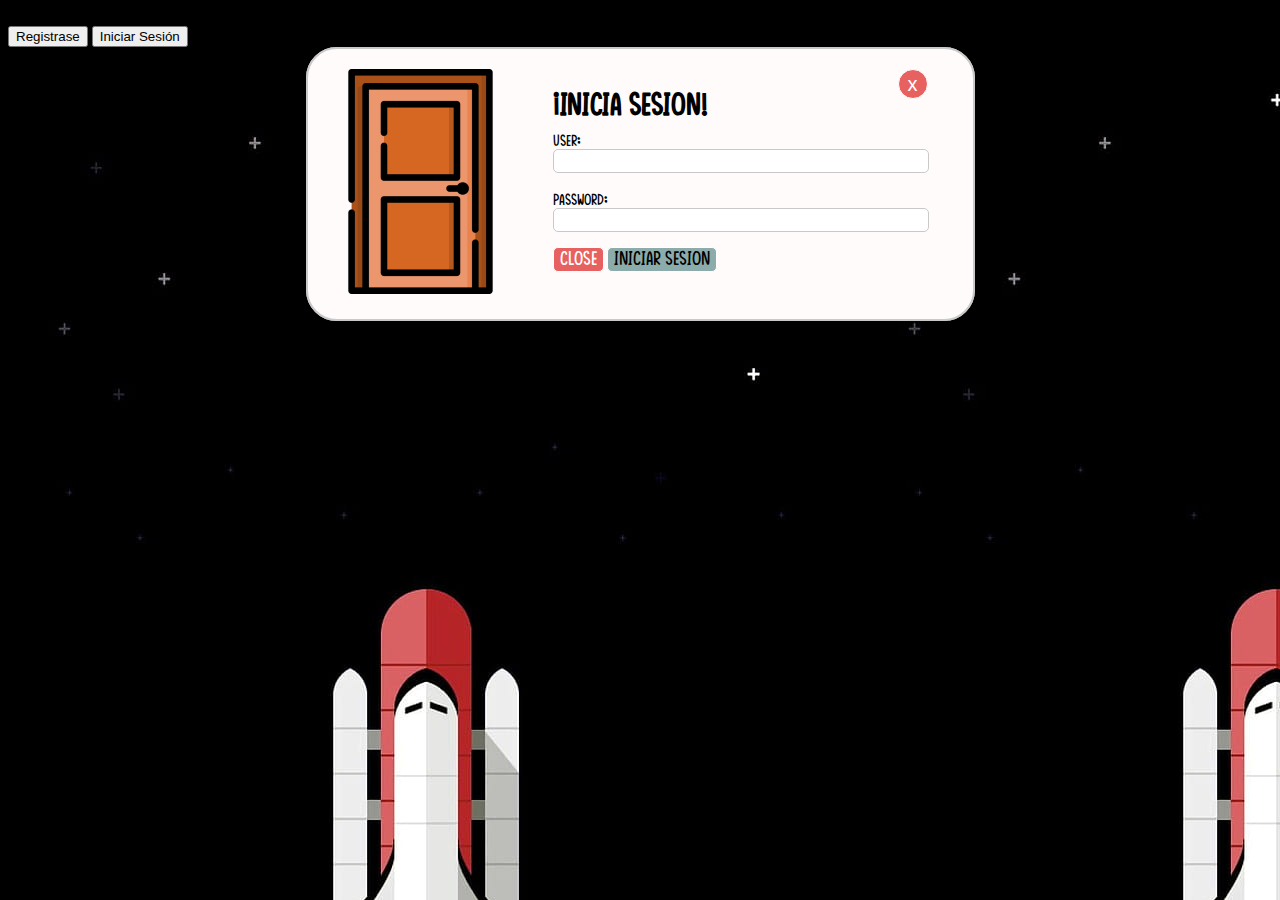
==== login.html @ 1f89a39e "feat: :sparkles: Add new function to login page" ====
<!DOCTYPE html>
<html lang="en">

<head>
    <meta charset="UTF-8">
    <meta http-equiv="X-UA-Compatible" content="IE=edge">
    <meta name="viewport" content="width=device-width, initial-scale=1.0">
    <title>Document</title>
    <script src="../js/login.js" type="module" defer></script>
    <link rel="stylesheet" href="./sytle.css" async>
</head>

<body>
    <nav>HHHOHOOLAAAA</nav>
    <button type="button" id="botonRegistrar">Registrase</button>
    <button type="button" id="botonIniciar">Iniciar Sesión</button>

    <dialog  class="modalContainer modal-close" id="containerRegistrar">
        <div class="img">
            <img src="./img/carta-registrarse.png">
        </div>
        <form class="form" id="login">
            <div class="modal-header">
                <h1 class="modal-title" id="exampleModalLabel">¡Registrate!</h1>
                <button type="button" class="btn-close x">x</button>
            </div>
            <div class="modal-body">
                <div>
                    <label for="user" class="col-form-label">User:</label>
                    <input type="text" name="user" class="form-control" id="user">
                </div>
                <div>
                    <label for="password" class="col-form-label">Password:</label>
                    <input type="password" name="password"class="form-control" id="password">
                </div>
            </div>
            <button type="button" class="btn-close close" id="close-re">Close</button>
            <button type="submit" class="submit">Registrarse</button>
        </form>
    </dialog>

    <dialog class="modalContainer modal-close" id="containerIniciarSesion">
        <div class="img">
            <img src="./img/puerta-iniciarsesion.png" alt="" srcset="">
        </div> 
        <form class="form" id="login-iniciar">
            <div class="modal-header">
                <h1 class="modal-title" id="exampleModalLabel">¡Inicia Sesion!</h1>
                <button type="button" class="btn-close x">x</button>
            </div>
            <div class="modal-body">
                <div>
                    <label for="user" class="col-form-label">User:</label>
                    <input type="text" name="user" class="form-control" id="inputUser">
                </div>
                <div>
                    <label for="password" class="col-form-label">Password:</label>
                    <input type="password" name="password" class="form-control" id="inputPassword">
                </div>
            </div>
            <button type="button" class="btn-close close" id="close-ini">Close</button>
            <button type="submit" class="submit">Iniciar Sesion</button>
        </form>
    </dialog>
</body>

</html>
---- sytle.css ----
@font-face {
    font-family: "write" ;
    src: url("./font/Alone\ On\ Earth.otf");
}

body{
    background-image:url("./img/login_background.jpg") ;
}
.modalContainer{
    display: flex;
    background-color: #fffbfb;
    width: 615px;
    height: 200px;
    padding: 20px 50px 50px 0px;
    border: 2px solid #cac9c9 ;
    border-radius: 31px;
    font-family: "write";
    overflow-x: hidden;
}

.modal-header{
    display: flex;
    justify-content: space-between;
    height: 50px;
    width: 375px;
}

.x{
    width: 30px;
    height: 30px;
    border: 0.5px solid #ffffff;
    border-radius: 20px;
    background-color: #E76161;
    font-size: 20px;
    color:#ffffff
}

.modal-body{
    display: flex;
    justify-content: center;
    flex-direction: column;
    align-items: center;
    gap: 20px;
    padding-top: 15px;
    padding-bottom: 15px;
}

.form-control{
    width: 370px;
    height: 20px;
    border: 0.5px solid #cac9c9;
    border-radius: 5px;
}

.img{
    margin-right: 20px;
}

.close{
    background-color: #E76161;
    color: #ffffff;
    height: 25px;
    border: 0.5px solid #ffffff;
    border-radius: 5px;
    font-family: "write";
    font-size: 20px;
}

.submit{
    background-color: #8BACAA;
    color: #000;
    height: 25px;
    border: 0.5px solid #ffffff;
    border-radius: 5px;
    font-family: "write";
    font-size: 20px;
}
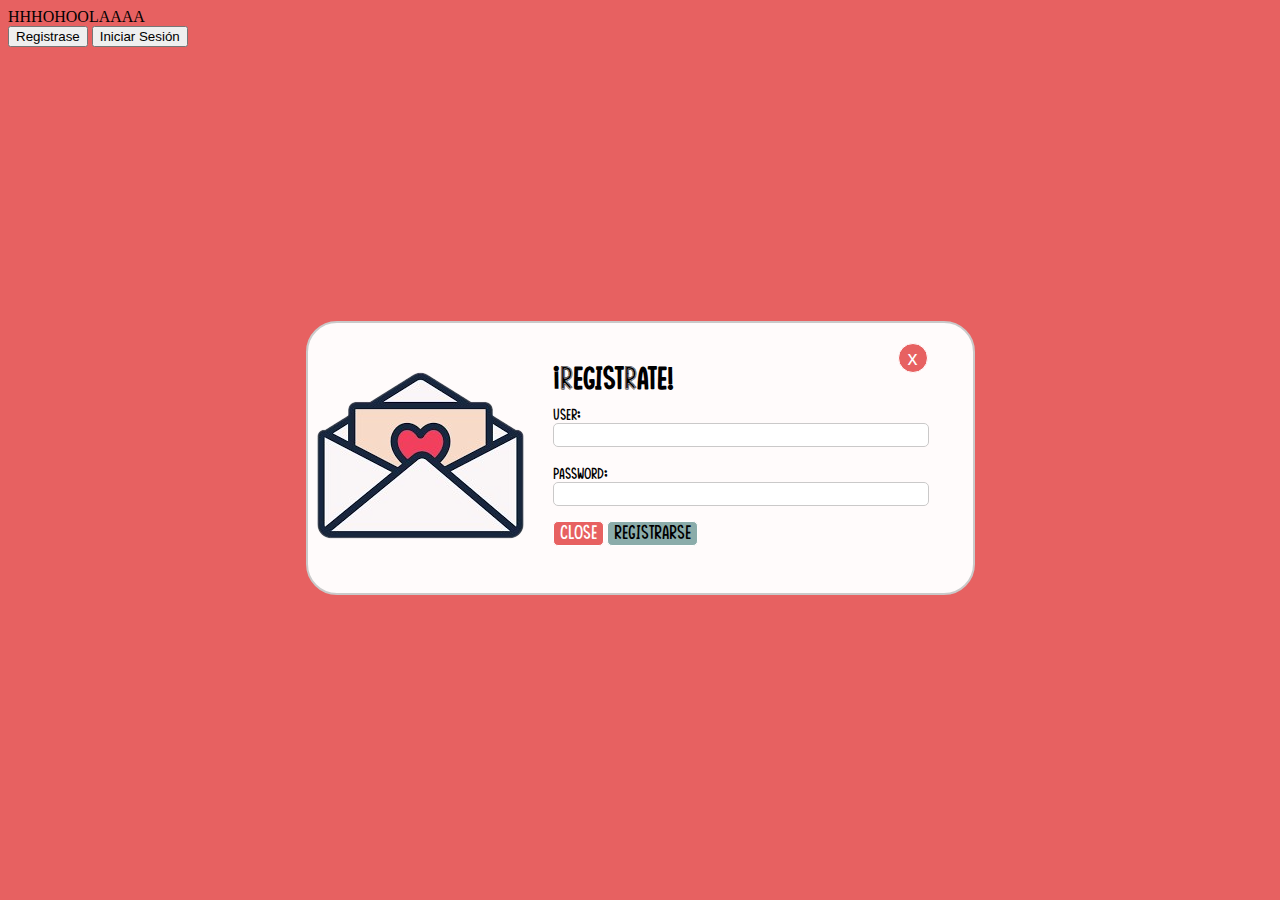
==== commit 8da77917: "feat: :sparkles: Add function to modal logi page" ====
--- a/login.html
+++ b/login.html
@@ -14,8 +14,8 @@
     <nav>HHHOHOOLAAAA</nav>
     <button type="button" id="botonRegistrar">Registrase</button>
     <button type="button" id="botonIniciar">Iniciar Sesión</button>
-
-    <dialog  class="modalContainer modal-close" id="containerRegistrar">
+<main class="modalContainer">
+    <dialog  class="modal cerrar-modal" id="containerRegistrar">
         <div class="img">
             <img src="./img/carta-registrarse.png">
         </div>
@@ -39,9 +39,9 @@
         </form>
     </dialog>
 
-    <dialog class="modalContainer modal-close" id="containerIniciarSesion">
+    <dialog class="modal cerrar-modal" id="containerIniciarSesion">
         <div class="img">
-            <img src="./img/puerta-iniciarsesion.png" alt="" srcset="">
+            <img src="./img/puerta-iniciarsesion.png">
         </div> 
         <form class="form" id="login-iniciar">
             <div class="modal-header">
@@ -62,6 +62,7 @@
             <button type="submit" class="submit">Iniciar Sesion</button>
         </form>
     </dialog>
+</main>
 </body>
 
 </html>--- a/sytle.css
+++ b/sytle.css
@@ -4,9 +4,9 @@
 }
 
 body{
-    background-image:url("./img/login_background.jpg") ;
+    background-color: #E76161;
 }
-.modalContainer{
+.modal{
     display: flex;
     background-color: #fffbfb;
     width: 615px;
@@ -16,6 +16,8 @@
     border-radius: 31px;
     font-family: "write";
     overflow-x: hidden;
+    transition: transform 1s;
+    transform: translateY(100%);
 }
 
 .modal-header{
@@ -75,3 +77,7 @@
     font-family: "write";
     font-size: 20px;
 }
+
+.cerrar-modal{
+    transform: translateY(-200%);
+}
